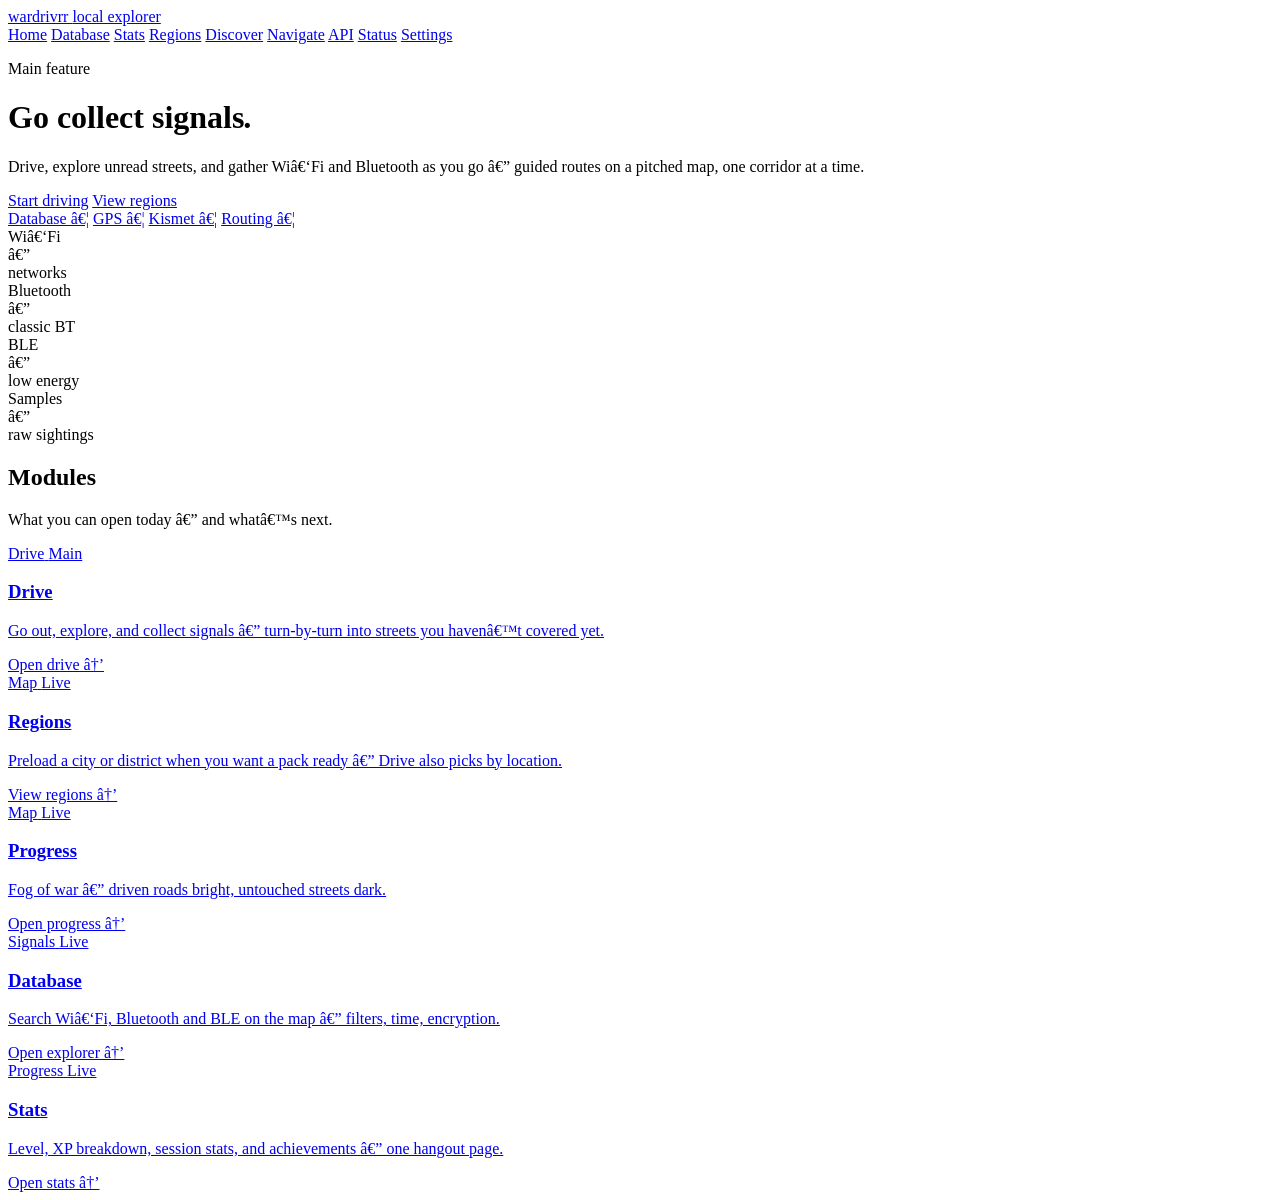
==== frontend/index.html @ 31180b1c "Fix review P0/P1 logic and perf, harden network binding, rename Levels to Regions. Stop parked revis" ====
<!DOCTYPE html>
<html lang="en">
  <head>
    <meta charset="UTF-8" />
    <meta name="viewport" content="width=device-width, initial-scale=1, viewport-fit=cover" />
    <meta name="theme-color" content="#0c0e11" />
    <title>wardrivrr</title>
    <link rel="stylesheet" href="/static/styles.css" />
    <link rel="stylesheet" href="/static/themes.css?v=5" />
    <script src="/static/theme.js?v=8"></script>
  </head>
  <body>
    <div class="page-glow" aria-hidden="true"></div>
    <div class="app-shell">
      <nav class="site-nav" aria-label="Primary">
        <a class="site-brand" href="/">wardrivrr <span>local explorer</span></a>
        <div class="site-links">
          <a class="active" href="/">Home</a>
          <a href="/database">Database</a>
          <a href="/stats">Stats</a>
          <a href="/regions">Regions</a>
          <a href="/discover">Discover</a>
          <a href="/navigate">Navigate</a>
          <a href="/api">API</a>
          <a href="/status">Status</a>
          <a href="/settings">Settings</a>
        </div>
      </nav>

      <main class="home-main">
        <header class="home-hero">
          <p class="home-kicker">Main feature</p>
          <h1>Go collect signals<em>.</em></h1>
          <p>
            Drive, explore unread streets, and gather Wiâ€‘Fi and Bluetooth as you go â€”
            guided routes on a pitched map, one corridor at a time.
          </p>
          <div class="hero-actions">
            <a class="btn btn-primary btn-lg" href="/navigate">Start driving</a>
            <a class="btn btn-ghost" href="/regions">View regions</a>
          </div>
        </header>

        <section class="service-strip" aria-label="Service status" id="serviceStrip">
          <a class="service-chip" id="chipDb" href="/status"><span class="dot"></span>Database â€¦</a>
          <a class="service-chip" id="chipGps" href="/status"><span class="dot"></span>GPS â€¦</a>
          <a class="service-chip" id="chipKismet" href="/status"><span class="dot"></span>Kismet â€¦</a>
          <a class="service-chip" id="chipRouting" href="/status"><span class="dot"></span>Routing â€¦</a>
        </section>

        <a class="xp-strip" id="xpStrip" href="/stats" hidden>
          <div class="xp-strip-meta">
            <span class="xp-level" id="xpLevel">Level â€”</span>
            <span class="xp-points" id="xpPoints">â€” XP</span>
          </div>
          <div class="xp-bar" aria-hidden="true">
            <div class="xp-bar-fill" id="xpBarFill" style="width:0%"></div>
          </div>
          <span class="xp-next" id="xpNext">â€” to next</span>
        </a>

        <section class="stat-strip" aria-label="Radio totals">
          <div class="stat">
            <span class="label">Wiâ€‘Fi</span>
            <div class="value" id="statWifi">â€”</div>
            <div class="hint">networks</div>
          </div>
          <div class="stat">
            <span class="label">Bluetooth</span>
            <div class="value" id="statBt">â€”</div>
            <div class="hint">classic BT</div>
          </div>
          <div class="stat">
            <span class="label">BLE</span>
            <div class="value" id="statBle">â€”</div>
            <div class="hint">low energy</div>
          </div>
          <div class="stat">
            <span class="label">Samples</span>
            <div class="value" id="statSamples">â€”</div>
            <div class="hint" id="statSamplesHint">raw sightings</div>
          </div>
        </section>

        <div class="section-head" id="modules">
          <div>
            <h2>Modules</h2>
            <p>What you can open today â€” and whatâ€™s next.</p>
          </div>
        </div>

        <section class="module-grid" aria-label="Modules">
          <a class="module module-featured" href="/navigate">
            <div class="module-top">
              <span class="module-kicker">Drive</span>
              <span class="badge live">Main</span>
            </div>
            <h3>Drive</h3>
            <p>
              Go out, explore, and collect signals â€” turn-by-turn into streets you havenâ€™t covered yet.
            </p>
            <span class="module-foot">Open drive â†’</span>
          </a>

          <a class="module" href="/regions">
            <div class="module-top">
              <span class="module-kicker">Map</span>
              <span class="badge live">Live</span>
            </div>
            <h3>Regions</h3>
            <p>Preload a city or district when you want a pack ready â€” Drive also picks by location.</p>
            <span class="module-foot">View regions â†’</span>
          </a>

          <a class="module" href="/progress">
            <div class="module-top">
              <span class="module-kicker">Map</span>
              <span class="badge live">Live</span>
            </div>
            <h3>Progress</h3>
            <p>Fog of war â€” driven roads bright, untouched streets dark.</p>
            <span class="module-foot">Open progress â†’</span>
          </a>

          <a class="module" href="/database">
            <div class="module-top">
              <span class="module-kicker">Signals</span>
              <span class="badge live">Live</span>
            </div>
            <h3>Database</h3>
            <p>Search Wiâ€‘Fi, Bluetooth and BLE on the map â€” filters, time, encryption.</p>
            <span class="module-foot">Open explorer â†’</span>
          </a>

          <a class="module" href="/stats">
            <div class="module-top">
              <span class="module-kicker">Progress</span>
              <span class="badge live">Live</span>
            </div>
            <h3>Stats</h3>
            <p>Level, XP breakdown, session stats, and achievements â€” one hangout page.</p>
            <span class="module-foot">Open stats â†’</span>
          </a>
        </section>

        <div class="toast" id="toast" hidden></div>
      </main>
    </div>
    <script src="/static/auth.js"></script>
    <script src="/static/nav.js?v=7"></script>
    <script src="/static/home.js?v=2"></script>
  </body>
</html>
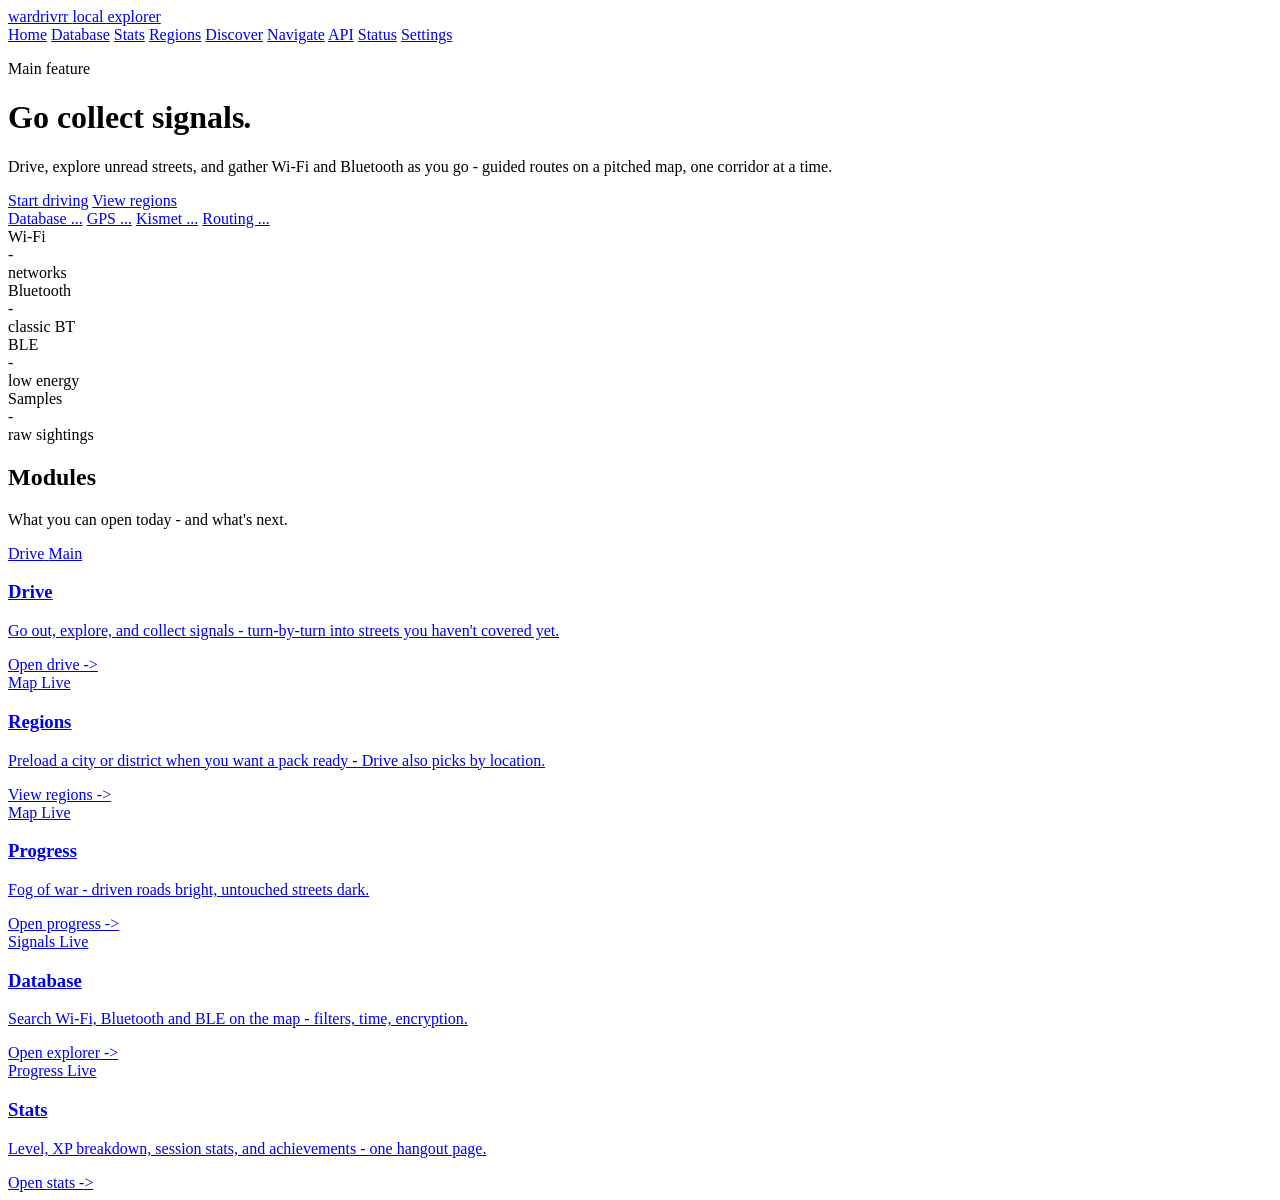
==== commit 4bf54b36: "Fix UI mojibake and Big car fog not painting. Replace double-encoded punctuation with ASCII, and coe" ====
--- a/frontend/index.html
+++ b/frontend/index.html
@@ -7,7 +7,7 @@
     <title>wardrivrr</title>
     <link rel="stylesheet" href="/static/styles.css" />
     <link rel="stylesheet" href="/static/themes.css?v=5" />
-    <script src="/static/theme.js?v=8"></script>
+    <script src="/static/theme.js?v=11"></script>
   </head>
   <body>
     <div class="page-glow" aria-hidden="true"></div>
@@ -32,7 +32,7 @@
           <p class="home-kicker">Main feature</p>
           <h1>Go collect signals<em>.</em></h1>
           <p>
-            Drive, explore unread streets, and gather Wiâ€‘Fi and Bluetooth as you go â€”
+            Drive, explore unread streets, and gather Wi-Fi and Bluetooth as you go -
             guided routes on a pitched map, one corridor at a time.
           </p>
           <div class="hero-actions">
@@ -42,42 +42,42 @@
         </header>
 
         <section class="service-strip" aria-label="Service status" id="serviceStrip">
-          <a class="service-chip" id="chipDb" href="/status"><span class="dot"></span>Database â€¦</a>
-          <a class="service-chip" id="chipGps" href="/status"><span class="dot"></span>GPS â€¦</a>
-          <a class="service-chip" id="chipKismet" href="/status"><span class="dot"></span>Kismet â€¦</a>
-          <a class="service-chip" id="chipRouting" href="/status"><span class="dot"></span>Routing â€¦</a>
+          <a class="service-chip" id="chipDb" href="/status"><span class="dot"></span>Database ...</a>
+          <a class="service-chip" id="chipGps" href="/status"><span class="dot"></span>GPS ...</a>
+          <a class="service-chip" id="chipKismet" href="/status"><span class="dot"></span>Kismet ...</a>
+          <a class="service-chip" id="chipRouting" href="/status"><span class="dot"></span>Routing ...</a>
         </section>
 
         <a class="xp-strip" id="xpStrip" href="/stats" hidden>
           <div class="xp-strip-meta">
-            <span class="xp-level" id="xpLevel">Level â€”</span>
-            <span class="xp-points" id="xpPoints">â€” XP</span>
+            <span class="xp-level" id="xpLevel">Level -</span>
+            <span class="xp-points" id="xpPoints">- XP</span>
           </div>
           <div class="xp-bar" aria-hidden="true">
             <div class="xp-bar-fill" id="xpBarFill" style="width:0%"></div>
           </div>
-          <span class="xp-next" id="xpNext">â€” to next</span>
+          <span class="xp-next" id="xpNext">- to next</span>
         </a>
 
         <section class="stat-strip" aria-label="Radio totals">
           <div class="stat">
-            <span class="label">Wiâ€‘Fi</span>
-            <div class="value" id="statWifi">â€”</div>
+            <span class="label">Wi-Fi</span>
+            <div class="value" id="statWifi">-</div>
             <div class="hint">networks</div>
           </div>
           <div class="stat">
             <span class="label">Bluetooth</span>
-            <div class="value" id="statBt">â€”</div>
+            <div class="value" id="statBt">-</div>
             <div class="hint">classic BT</div>
           </div>
           <div class="stat">
             <span class="label">BLE</span>
-            <div class="value" id="statBle">â€”</div>
+            <div class="value" id="statBle">-</div>
             <div class="hint">low energy</div>
           </div>
           <div class="stat">
             <span class="label">Samples</span>
-            <div class="value" id="statSamples">â€”</div>
+            <div class="value" id="statSamples">-</div>
             <div class="hint" id="statSamplesHint">raw sightings</div>
           </div>
         </section>
@@ -85,7 +85,7 @@
         <div class="section-head" id="modules">
           <div>
             <h2>Modules</h2>
-            <p>What you can open today â€” and whatâ€™s next.</p>
+            <p>What you can open today - and what's next.</p>
           </div>
         </div>
 
@@ -97,9 +97,9 @@
             </div>
             <h3>Drive</h3>
             <p>
-              Go out, explore, and collect signals â€” turn-by-turn into streets you havenâ€™t covered yet.
+              Go out, explore, and collect signals - turn-by-turn into streets you haven't covered yet.
             </p>
-            <span class="module-foot">Open drive â†’</span>
+            <span class="module-foot">Open drive -></span>
           </a>
 
           <a class="module" href="/regions">
@@ -108,8 +108,8 @@
               <span class="badge live">Live</span>
             </div>
             <h3>Regions</h3>
-            <p>Preload a city or district when you want a pack ready â€” Drive also picks by location.</p>
-            <span class="module-foot">View regions â†’</span>
+            <p>Preload a city or district when you want a pack ready - Drive also picks by location.</p>
+            <span class="module-foot">View regions -></span>
           </a>
 
           <a class="module" href="/progress">
@@ -118,8 +118,8 @@
               <span class="badge live">Live</span>
             </div>
             <h3>Progress</h3>
-            <p>Fog of war â€” driven roads bright, untouched streets dark.</p>
-            <span class="module-foot">Open progress â†’</span>
+            <p>Fog of war - driven roads bright, untouched streets dark.</p>
+            <span class="module-foot">Open progress -></span>
           </a>
 
           <a class="module" href="/database">
@@ -128,8 +128,8 @@
               <span class="badge live">Live</span>
             </div>
             <h3>Database</h3>
-            <p>Search Wiâ€‘Fi, Bluetooth and BLE on the map â€” filters, time, encryption.</p>
-            <span class="module-foot">Open explorer â†’</span>
+            <p>Search Wi-Fi, Bluetooth and BLE on the map - filters, time, encryption.</p>
+            <span class="module-foot">Open explorer -></span>
           </a>
 
           <a class="module" href="/stats">
@@ -138,8 +138,8 @@
               <span class="badge live">Live</span>
             </div>
             <h3>Stats</h3>
-            <p>Level, XP breakdown, session stats, and achievements â€” one hangout page.</p>
-            <span class="module-foot">Open stats â†’</span>
+            <p>Level, XP breakdown, session stats, and achievements - one hangout page.</p>
+            <span class="module-foot">Open stats -></span>
           </a>
         </section>
 
@@ -147,7 +147,7 @@
       </main>
     </div>
     <script src="/static/auth.js"></script>
-    <script src="/static/nav.js?v=7"></script>
-    <script src="/static/home.js?v=2"></script>
+    <script src="/static/nav.js?v=8"></script>
+    <script src="/static/home.js?v=3"></script>
   </body>
 </html>
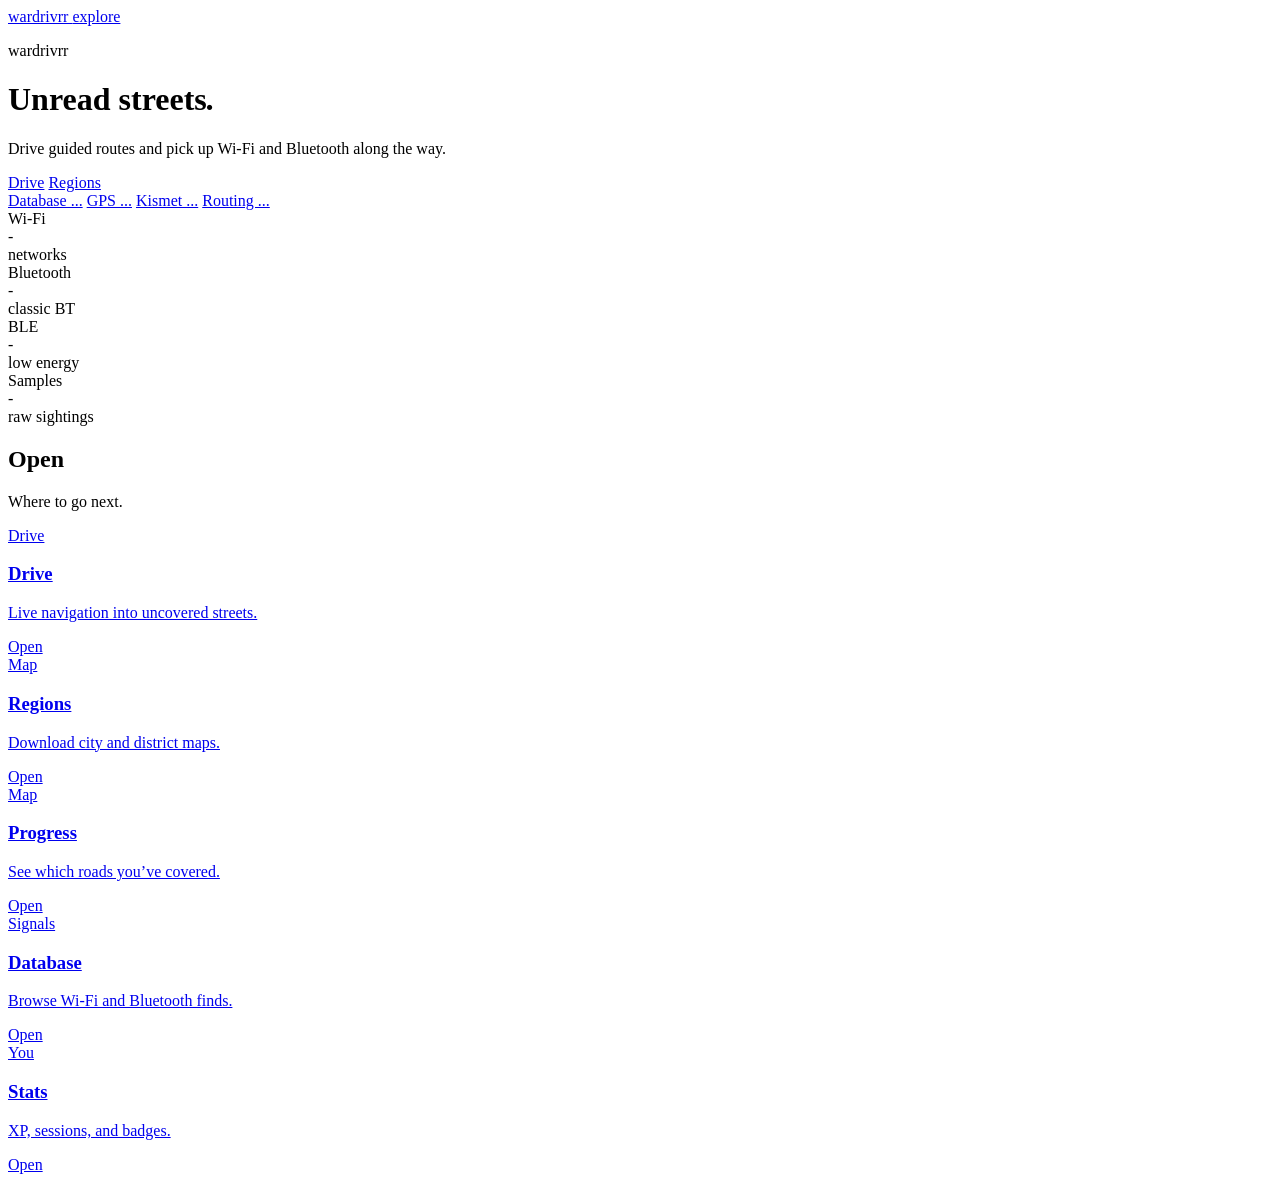
==== commit 45eb8548: "Refresh Classic UI shell and tighten Regions wizard copy. Co-authored-by: Cursor <cursoragent@cursor" ====
--- a/frontend/index.html
+++ b/frontend/index.html
@@ -3,41 +3,28 @@
   <head>
     <meta charset="UTF-8" />
     <meta name="viewport" content="width=device-width, initial-scale=1, viewport-fit=cover" />
-    <meta name="theme-color" content="#0c0e11" />
+    <meta name="theme-color" content="#0c0d0f" />
     <title>wardrivrr</title>
-    <link rel="stylesheet" href="/static/styles.css" />
-    <link rel="stylesheet" href="/static/themes.css?v=5" />
-    <script src="/static/theme.js?v=11"></script>
+    <link rel="stylesheet" href="/static/styles.css?v=22" />
+    <link rel="stylesheet" href="/static/themes.css?v=7" />
+    <script src="/static/theme.js?v=14"></script>
   </head>
   <body>
     <div class="page-glow" aria-hidden="true"></div>
     <div class="app-shell">
       <nav class="site-nav" aria-label="Primary">
-        <a class="site-brand" href="/">wardrivrr <span>local explorer</span></a>
-        <div class="site-links">
-          <a class="active" href="/">Home</a>
-          <a href="/database">Database</a>
-          <a href="/stats">Stats</a>
-          <a href="/regions">Regions</a>
-          <a href="/discover">Discover</a>
-          <a href="/navigate">Navigate</a>
-          <a href="/api">API</a>
-          <a href="/status">Status</a>
-          <a href="/settings">Settings</a>
-        </div>
+        <a class="site-brand" href="/">wardrivrr <span>explore</span></a>
+        <div class="site-links"></div>
       </nav>
 
       <main class="home-main">
         <header class="home-hero">
-          <p class="home-kicker">Main feature</p>
-          <h1>Go collect signals<em>.</em></h1>
-          <p>
-            Drive, explore unread streets, and gather Wi-Fi and Bluetooth as you go -
-            guided routes on a pitched map, one corridor at a time.
-          </p>
+          <p class="home-kicker">wardrivrr</p>
+          <h1>Unread streets<em>.</em></h1>
+          <p>Drive guided routes and pick up Wi‑Fi and Bluetooth along the way.</p>
           <div class="hero-actions">
-            <a class="btn btn-primary btn-lg" href="/navigate">Start driving</a>
-            <a class="btn btn-ghost" href="/regions">View regions</a>
+            <a class="btn btn-primary btn-lg" href="/navigate">Drive</a>
+            <a class="btn btn-ghost" href="/regions">Regions</a>
           </div>
         </header>
 
@@ -84,8 +71,8 @@
 
         <div class="section-head" id="modules">
           <div>
-            <h2>Modules</h2>
-            <p>What you can open today - and what's next.</p>
+            <h2>Open</h2>
+            <p>Where to go next.</p>
           </div>
         </div>
 
@@ -93,53 +80,46 @@
           <a class="module module-featured" href="/navigate">
             <div class="module-top">
               <span class="module-kicker">Drive</span>
-              <span class="badge live">Main</span>
             </div>
             <h3>Drive</h3>
-            <p>
-              Go out, explore, and collect signals - turn-by-turn into streets you haven't covered yet.
-            </p>
-            <span class="module-foot">Open drive -></span>
+            <p>Live navigation into uncovered streets.</p>
+            <span class="module-foot">Open</span>
           </a>
 
           <a class="module" href="/regions">
             <div class="module-top">
               <span class="module-kicker">Map</span>
-              <span class="badge live">Live</span>
             </div>
             <h3>Regions</h3>
-            <p>Preload a city or district when you want a pack ready - Drive also picks by location.</p>
-            <span class="module-foot">View regions -></span>
+            <p>Download city and district maps.</p>
+            <span class="module-foot">Open</span>
           </a>
 
           <a class="module" href="/progress">
             <div class="module-top">
               <span class="module-kicker">Map</span>
-              <span class="badge live">Live</span>
             </div>
             <h3>Progress</h3>
-            <p>Fog of war - driven roads bright, untouched streets dark.</p>
-            <span class="module-foot">Open progress -></span>
+            <p>See which roads you’ve covered.</p>
+            <span class="module-foot">Open</span>
           </a>
 
           <a class="module" href="/database">
             <div class="module-top">
               <span class="module-kicker">Signals</span>
-              <span class="badge live">Live</span>
             </div>
             <h3>Database</h3>
-            <p>Search Wi-Fi, Bluetooth and BLE on the map - filters, time, encryption.</p>
-            <span class="module-foot">Open explorer -></span>
+            <p>Browse Wi‑Fi and Bluetooth finds.</p>
+            <span class="module-foot">Open</span>
           </a>
 
           <a class="module" href="/stats">
             <div class="module-top">
-              <span class="module-kicker">Progress</span>
-              <span class="badge live">Live</span>
+              <span class="module-kicker">You</span>
             </div>
             <h3>Stats</h3>
-            <p>Level, XP breakdown, session stats, and achievements - one hangout page.</p>
-            <span class="module-foot">Open stats -></span>
+            <p>XP, sessions, and badges.</p>
+            <span class="module-foot">Open</span>
           </a>
         </section>
 
@@ -147,7 +127,7 @@
       </main>
     </div>
     <script src="/static/auth.js"></script>
-    <script src="/static/nav.js?v=8"></script>
+    <script src="/static/nav.js?v=9"></script>
     <script src="/static/home.js?v=3"></script>
   </body>
 </html>
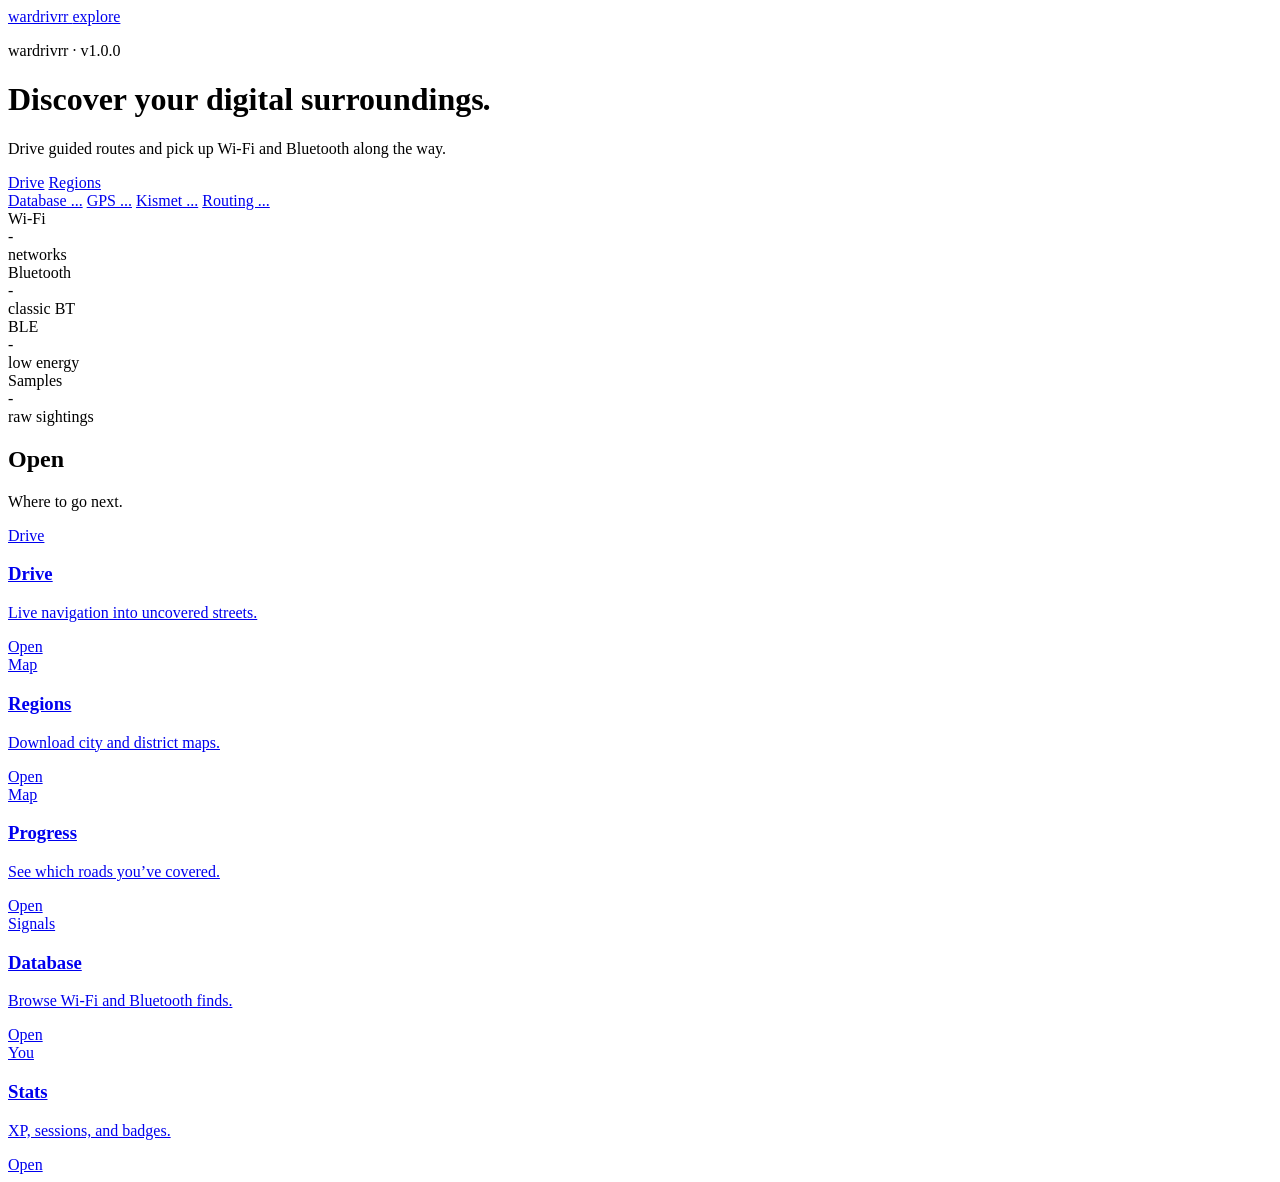
==== commit 8b8b9e6f: "Release wardrivrr 1.0.0 Ship first-boot setup, JWT auto-secret, Drive map 3D/sonar polish, kidcore s" ====
--- a/frontend/index.html
+++ b/frontend/index.html
@@ -4,10 +4,11 @@
     <meta charset="UTF-8" />
     <meta name="viewport" content="width=device-width, initial-scale=1, viewport-fit=cover" />
     <meta name="theme-color" content="#0c0d0f" />
+    <link rel="icon" href="/static/brand/kidcore/favicon.png" type="image/png" id="wardFavicon" />
     <title>wardrivrr</title>
-    <link rel="stylesheet" href="/static/styles.css?v=22" />
-    <link rel="stylesheet" href="/static/themes.css?v=7" />
-    <script src="/static/theme.js?v=14"></script>
+    <link rel="stylesheet" href="/static/styles.css?v=25" />
+    <link rel="stylesheet" href="/static/themes.css?v=15" />
+    <script src="/static/theme.js?v=23"></script>
   </head>
   <body>
     <div class="page-glow" aria-hidden="true"></div>
@@ -19,8 +20,8 @@
 
       <main class="home-main">
         <header class="home-hero">
-          <p class="home-kicker">wardrivrr</p>
-          <h1>Unread streets<em>.</em></h1>
+          <p class="home-kicker">wardrivrr · v1.0.0</p>
+          <h1>Discover your digital surroundings<em>.</em></h1>
           <p>Drive guided routes and pick up Wi‑Fi and Bluetooth along the way.</p>
           <div class="hero-actions">
             <a class="btn btn-primary btn-lg" href="/navigate">Drive</a>
@@ -127,7 +128,7 @@
       </main>
     </div>
     <script src="/static/auth.js"></script>
-    <script src="/static/nav.js?v=9"></script>
+    <script src="/static/nav.js?v=10"></script>
     <script src="/static/home.js?v=3"></script>
   </body>
 </html>
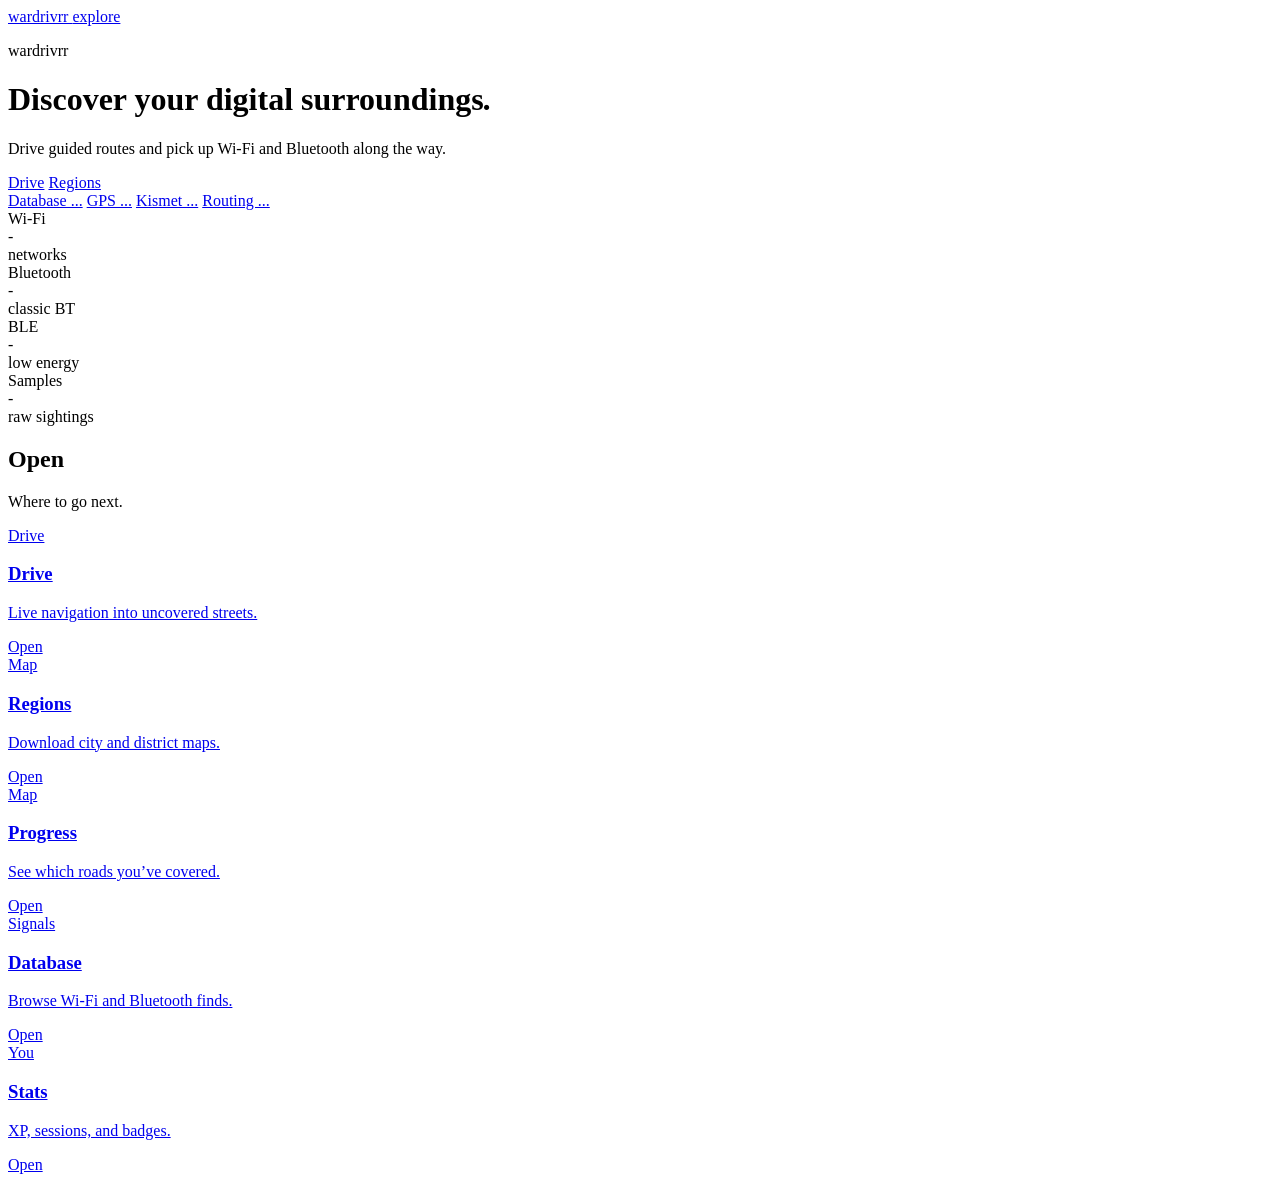
==== commit fa7fa494: "Ship post-1.0 polish: regions UX, kidcore packs, and pack cache. Fold city roots into folder cards w" ====
--- a/frontend/index.html
+++ b/frontend/index.html
@@ -4,11 +4,11 @@
     <meta charset="UTF-8" />
     <meta name="viewport" content="width=device-width, initial-scale=1, viewport-fit=cover" />
     <meta name="theme-color" content="#0c0d0f" />
-    <link rel="icon" href="/static/brand/kidcore/favicon.png" type="image/png" id="wardFavicon" />
+    <link rel="icon" href="/static/brand/classic/favicon.png" type="image/png" id="wardFavicon" />
     <title>wardrivrr</title>
     <link rel="stylesheet" href="/static/styles.css?v=25" />
-    <link rel="stylesheet" href="/static/themes.css?v=15" />
-    <script src="/static/theme.js?v=23"></script>
+    <link rel="stylesheet" href="/static/themes.css?v=25" />
+    <script src="/static/theme.js?v=31"></script>
   </head>
   <body>
     <div class="page-glow" aria-hidden="true"></div>
@@ -20,7 +20,7 @@
 
       <main class="home-main">
         <header class="home-hero">
-          <p class="home-kicker">wardrivrr · v1.0.0</p>
+          <p class="home-kicker" id="homeKicker">wardrivrr</p>
           <h1>Discover your digital surroundings<em>.</em></h1>
           <p>Drive guided routes and pick up Wi‑Fi and Bluetooth along the way.</p>
           <div class="hero-actions">
@@ -129,6 +129,6 @@
     </div>
     <script src="/static/auth.js"></script>
     <script src="/static/nav.js?v=10"></script>
-    <script src="/static/home.js?v=3"></script>
+    <script src="/static/home.js?v=4"></script>
   </body>
 </html>
